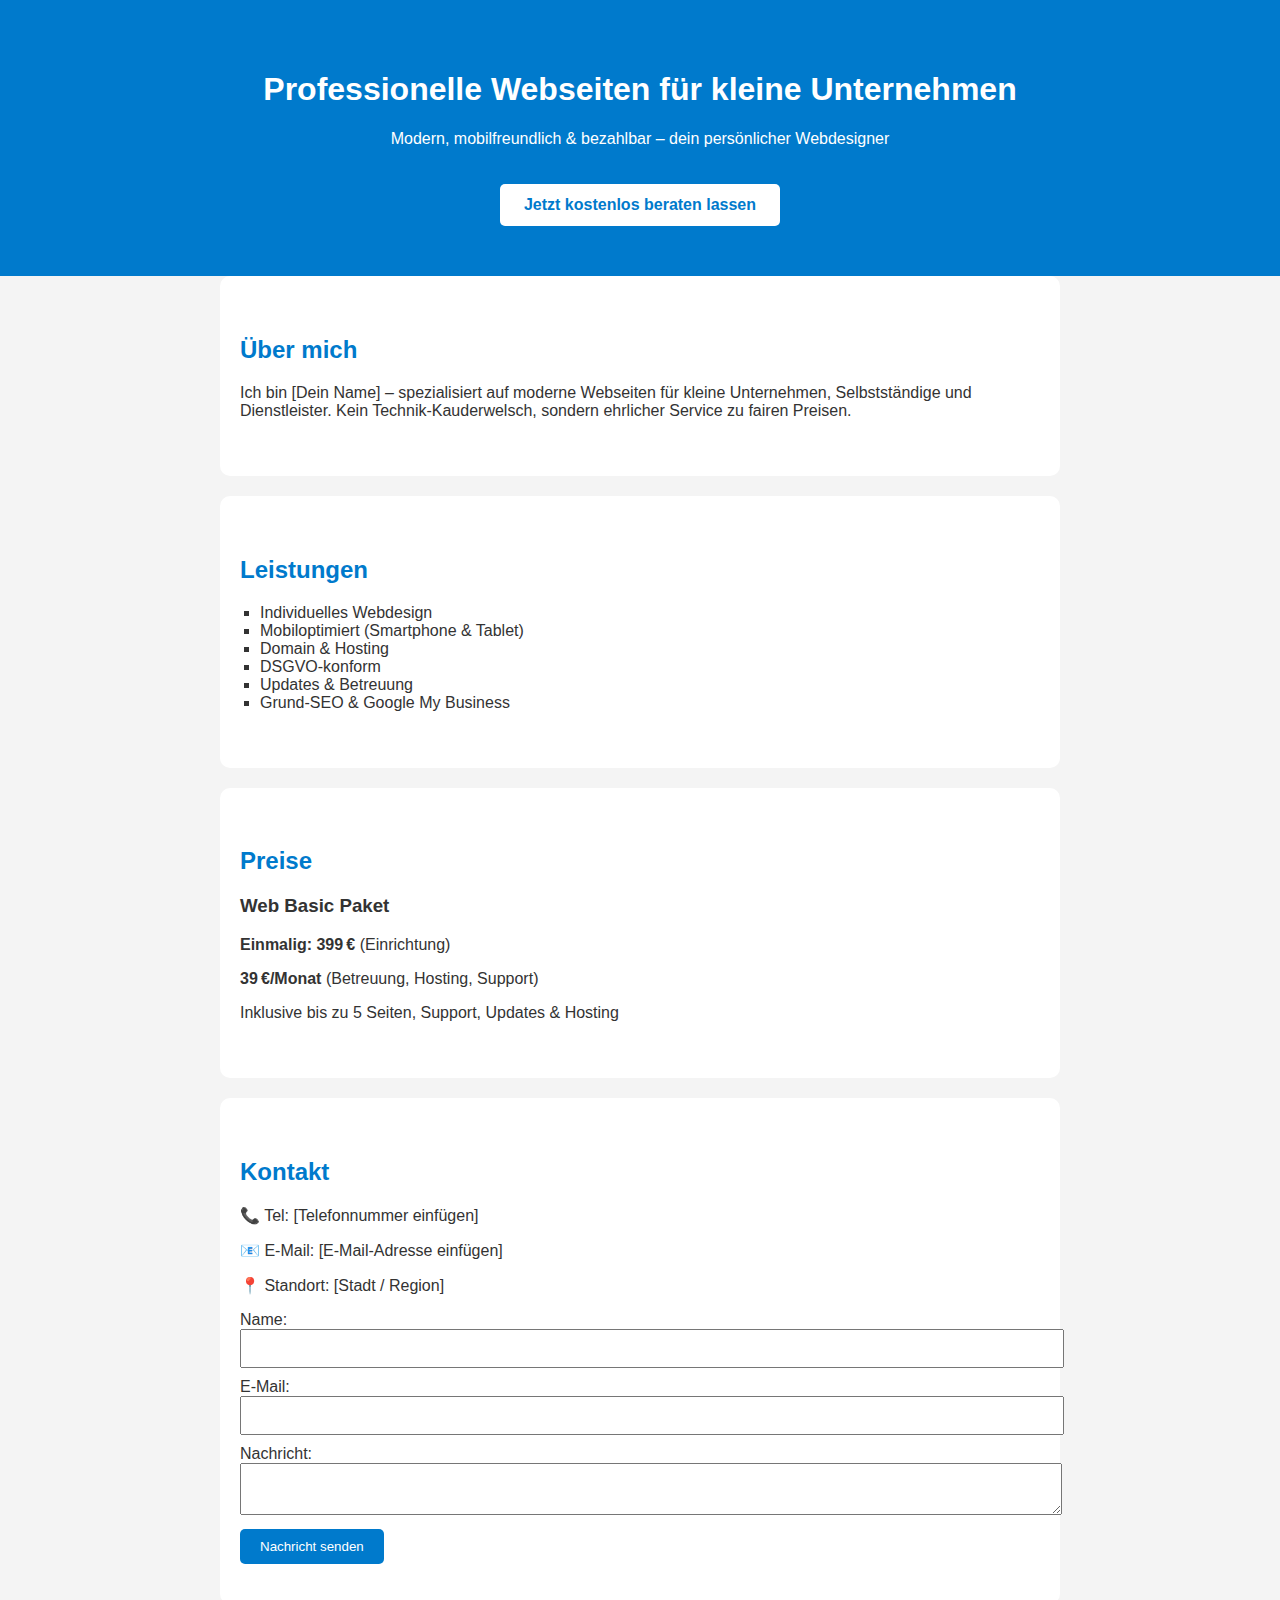
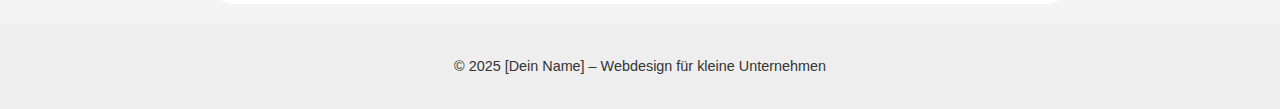
==== index.html @ 3c92287d "Add files via upload" ====
<!DOCTYPE html>
<html lang="de">
<head>
    <meta charset="UTF-8">
    <meta name="viewport" content="width=device-width, initial-scale=1.0">
    <title>Webdesign für kleine Unternehmen</title>
    <link rel="stylesheet" href="styles.css">
</head>
<body>
    <header>
        <h1>Professionelle Webseiten für kleine Unternehmen</h1>
        <p>Modern, mobilfreundlich & bezahlbar – dein persönlicher Webdesigner</p>
        <a href="#kontakt" class="cta-button">Jetzt kostenlos beraten lassen</a>
    </header>

    <section id="ueber-mich">
        <h2>Über mich</h2>
        <p>Ich bin [Dein Name] – spezialisiert auf moderne Webseiten für kleine Unternehmen, Selbstständige und Dienstleister. Kein Technik-Kauderwelsch, sondern ehrlicher Service zu fairen Preisen.</p>
    </section>

    <section id="leistungen">
        <h2>Leistungen</h2>
        <ul>
            <li>Individuelles Webdesign</li>
            <li>Mobiloptimiert (Smartphone & Tablet)</li>
            <li>Domain & Hosting</li>
            <li>DSGVO-konform</li>
            <li>Updates & Betreuung</li>
            <li>Grund-SEO & Google My Business</li>
        </ul>
    </section>

    <section id="preise">
        <h2>Preise</h2>
        <h3>Web Basic Paket</h3>
        <p><strong>Einmalig: 399 €</strong> (Einrichtung)</p>
        <p><strong>39 €/Monat</strong> (Betreuung, Hosting, Support)</p>
        <p>Inklusive bis zu 5 Seiten, Support, Updates & Hosting</p>
    </section>

    <section id="kontakt">
        <h2>Kontakt</h2>
        <p>📞 Tel: [Telefonnummer einfügen]</p>
        <p>📧 E-Mail: [E-Mail-Adresse einfügen]</p>
        <p>📍 Standort: [Stadt / Region]</p>
        <form>
            <label for="name">Name:</label><br>
            <input type="text" id="name" name="name"><br>
            <label for="email">E-Mail:</label><br>
            <input type="email" id="email" name="email"><br>
            <label for="nachricht">Nachricht:</label><br>
            <textarea id="nachricht" name="nachricht"></textarea><br>
            <button type="submit">Nachricht senden</button>
        </form>
    </section>

    <footer>
        <p>&copy; 2025 [Dein Name] – Webdesign für kleine Unternehmen</p>
    </footer>
</body>
</html>
---- styles.css ----
body {
    font-family: Arial, sans-serif;
    margin: 0;
    padding: 0;
    background: #f4f4f4;
    color: #333;
}
header {
    background-color: #007acc;
    color: white;
    text-align: center;
    padding: 50px 20px;
}
.cta-button {
    display: inline-block;
    margin-top: 20px;
    background: #fff;
    color: #007acc;
    padding: 12px 24px;
    text-decoration: none;
    border-radius: 5px;
    font-weight: bold;
}
section {
    padding: 40px 20px;
    max-width: 800px;
    margin: 0 auto;
    background: white;
    margin-bottom: 20px;
    border-radius: 10px;
}
h2 {
    color: #007acc;
}
ul {
    list-style-type: square;
    padding-left: 20px;
}
form input, form textarea {
    width: 100%;
    padding: 10px;
    margin-bottom: 10px;
}
button {
    background-color: #007acc;
    color: white;
    border: none;
    padding: 10px 20px;
    border-radius: 5px;
}
footer {
    text-align: center;
    padding: 20px;
    font-size: 0.9em;
    background: #eee;
}
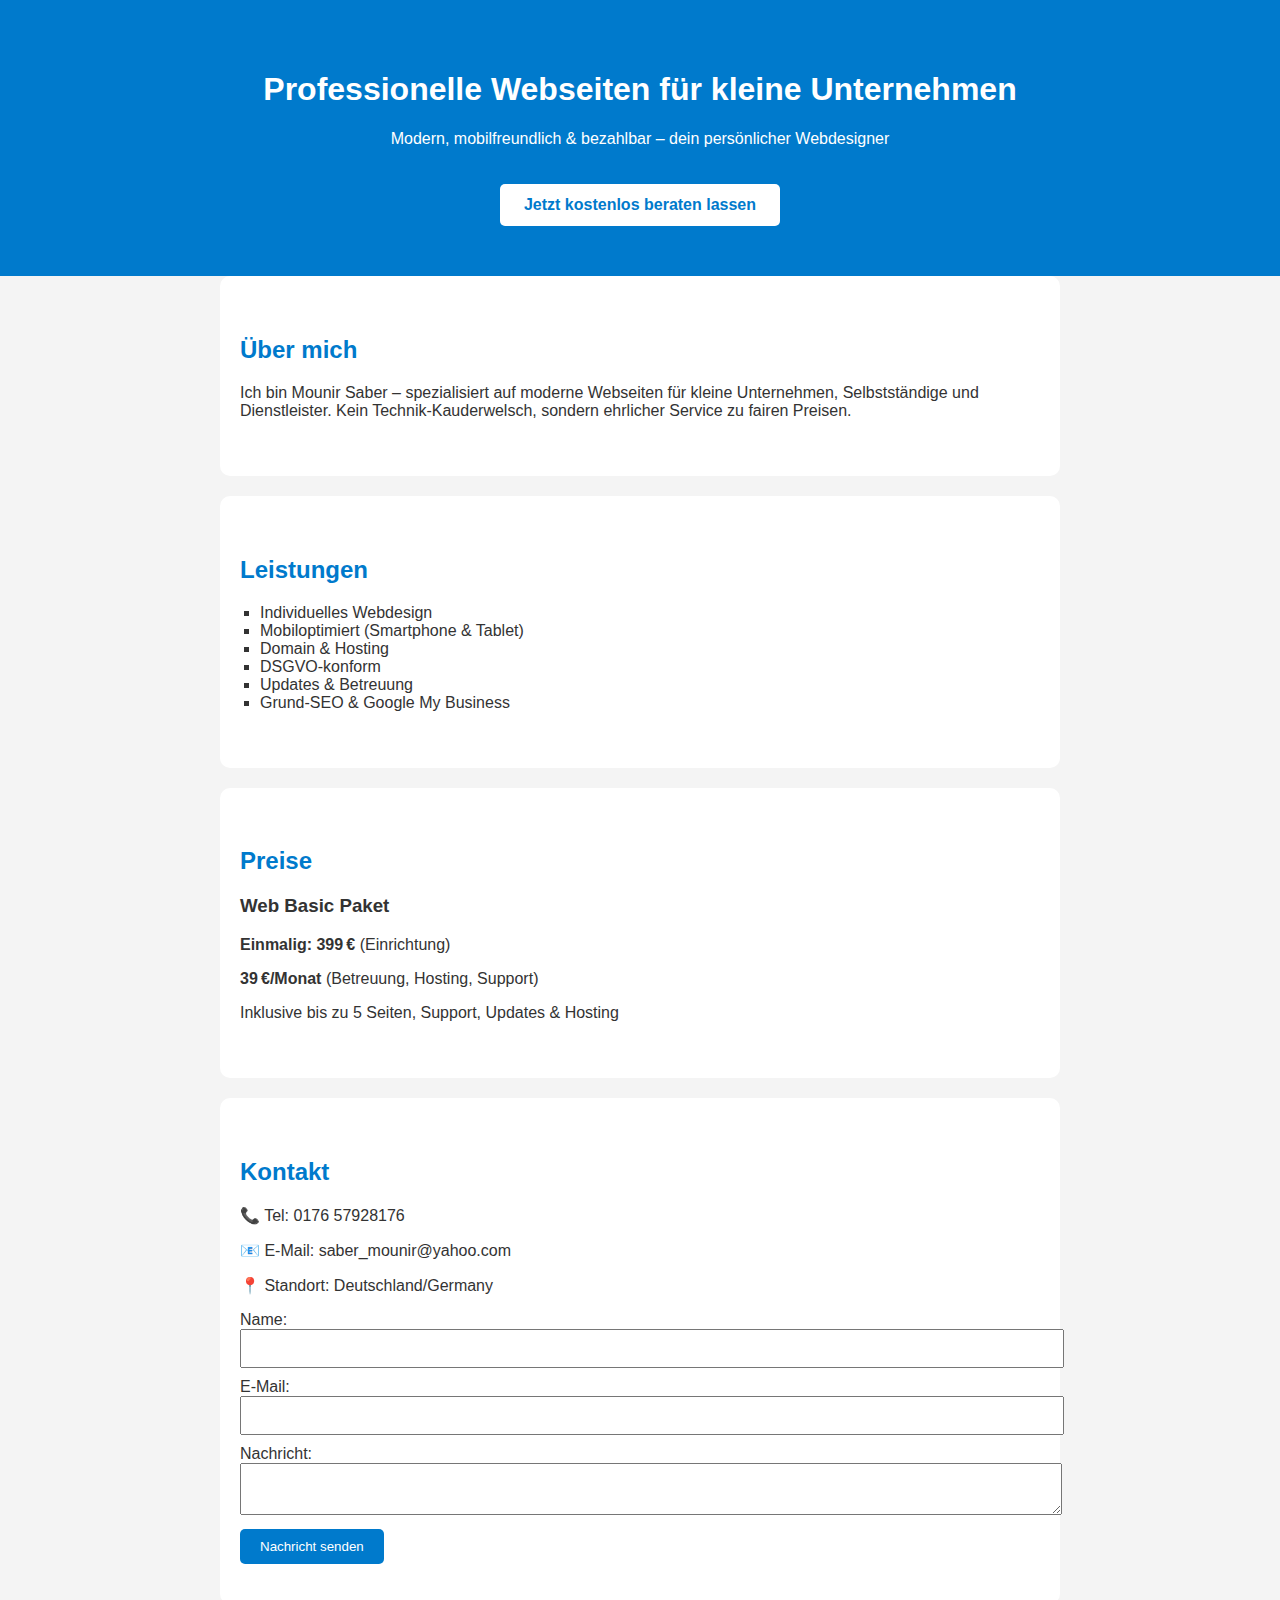
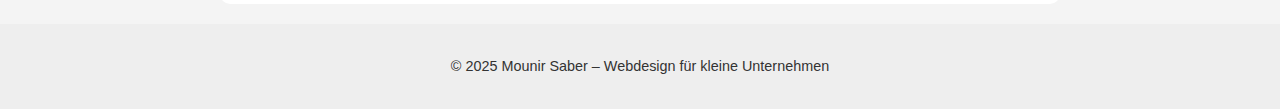
==== commit 41f9617d: "Update index.html" ====
--- a/index.html
+++ b/index.html
@@ -15,7 +15,7 @@
 
     <section id="ueber-mich">
         <h2>Über mich</h2>
-        <p>Ich bin [Dein Name] – spezialisiert auf moderne Webseiten für kleine Unternehmen, Selbstständige und Dienstleister. Kein Technik-Kauderwelsch, sondern ehrlicher Service zu fairen Preisen.</p>
+        <p>Ich bin Mounir Saber – spezialisiert auf moderne Webseiten für kleine Unternehmen, Selbstständige und Dienstleister. Kein Technik-Kauderwelsch, sondern ehrlicher Service zu fairen Preisen.</p>
     </section>
 
     <section id="leistungen">
@@ -40,9 +40,9 @@
 
     <section id="kontakt">
         <h2>Kontakt</h2>
-        <p>📞 Tel: [Telefonnummer einfügen]</p>
-        <p>📧 E-Mail: [E-Mail-Adresse einfügen]</p>
-        <p>📍 Standort: [Stadt / Region]</p>
+        <p>📞 Tel: 0176 57928176 </p>
+        <p>📧 E-Mail: saber_mounir@yahoo.com </p>
+        <p>📍 Standort: Deutschland/Germany </p>
         <form>
             <label for="name">Name:</label><br>
             <input type="text" id="name" name="name"><br>
@@ -55,7 +55,7 @@
     </section>
 
     <footer>
-        <p>&copy; 2025 [Dein Name] – Webdesign für kleine Unternehmen</p>
+        <p>&copy; 2025 Mounir Saber – Webdesign für kleine Unternehmen</p>
     </footer>
 </body>
 </html>
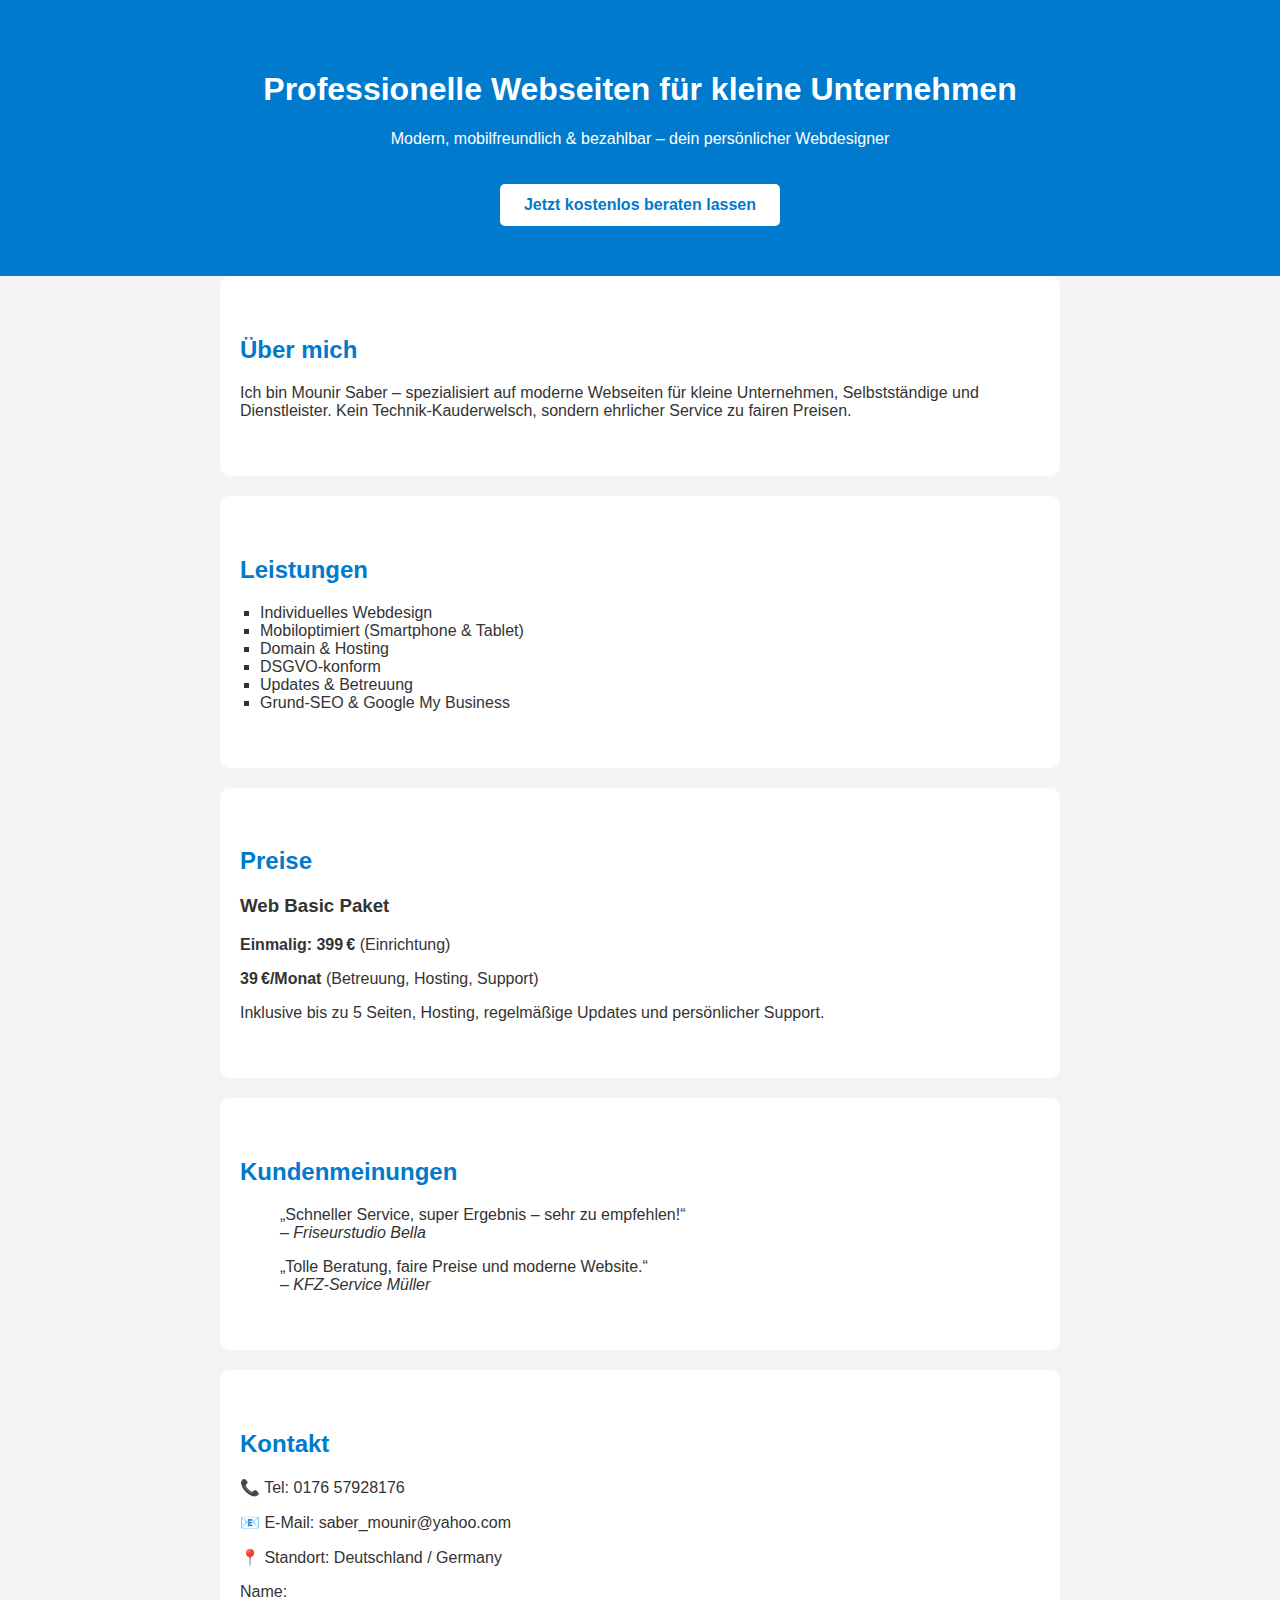
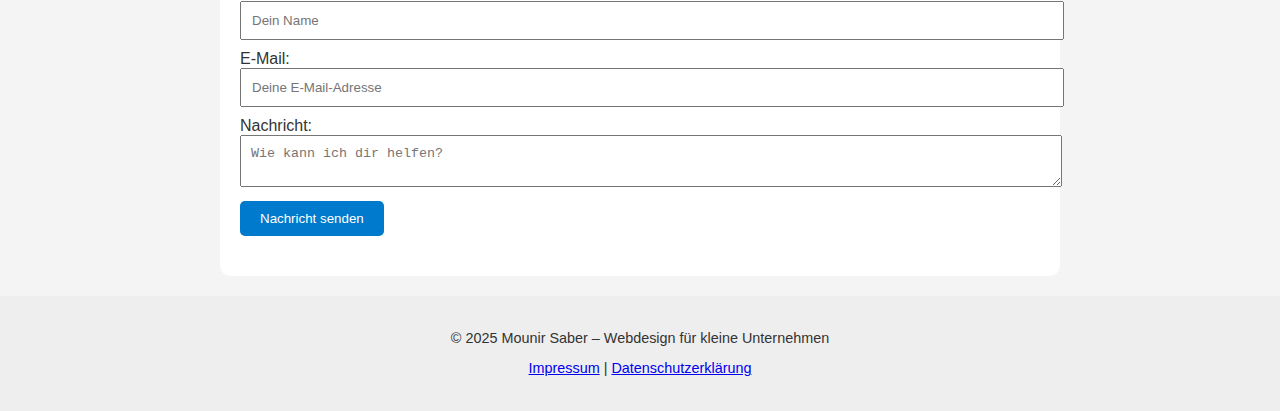
==== commit bbc892e8: "Update index.html" ====
--- a/index.html
+++ b/index.html
@@ -7,55 +7,88 @@
     <link rel="stylesheet" href="styles.css">
 </head>
 <body>
+
     <header>
         <h1>Professionelle Webseiten für kleine Unternehmen</h1>
         <p>Modern, mobilfreundlich & bezahlbar – dein persönlicher Webdesigner</p>
         <a href="#kontakt" class="cta-button">Jetzt kostenlos beraten lassen</a>
     </header>
 
-    <section id="ueber-mich">
-        <h2>Über mich</h2>
-        <p>Ich bin Mounir Saber – spezialisiert auf moderne Webseiten für kleine Unternehmen, Selbstständige und Dienstleister. Kein Technik-Kauderwelsch, sondern ehrlicher Service zu fairen Preisen.</p>
-    </section>
+    <main>
+        <!-- Über mich -->
+        <section id="ueber-mich">
+            <h2>Über mich</h2>
+            <p>Ich bin Mounir Saber – spezialisiert auf moderne Webseiten für kleine Unternehmen, Selbstständige und Dienstleister. Kein Technik-Kauderwelsch, sondern ehrlicher Service zu fairen Preisen.</p>
+        </section>
 
-    <section id="leistungen">
-        <h2>Leistungen</h2>
-        <ul>
-            <li>Individuelles Webdesign</li>
-            <li>Mobiloptimiert (Smartphone & Tablet)</li>
-            <li>Domain & Hosting</li>
-            <li>DSGVO-konform</li>
-            <li>Updates & Betreuung</li>
-            <li>Grund-SEO & Google My Business</li>
-        </ul>
-    </section>
+        <!-- Leistungen -->
+        <section id="leistungen">
+            <h2>Leistungen</h2>
+            <ul>
+                <li>Individuelles Webdesign</li>
+                <li>Mobiloptimiert (Smartphone & Tablet)</li>
+                <li>Domain & Hosting</li>
+                <li>DSGVO-konform</li>
+                <li>Updates & Betreuung</li>
+                <li>Grund-SEO & Google My Business</li>
+            </ul>
+        </section>
 
-    <section id="preise">
-        <h2>Preise</h2>
-        <h3>Web Basic Paket</h3>
-        <p><strong>Einmalig: 399 €</strong> (Einrichtung)</p>
-        <p><strong>39 €/Monat</strong> (Betreuung, Hosting, Support)</p>
-        <p>Inklusive bis zu 5 Seiten, Support, Updates & Hosting</p>
-    </section>
+        <!-- Preise -->
+        <section id="preise">
+            <h2>Preise</h2>
+            <div class="paket">
+                <h3>Web Basic Paket</h3>
+                <p><strong>Einmalig: 399 €</strong> (Einrichtung)</p>
+                <p><strong>39 €/Monat</strong> (Betreuung, Hosting, Support)</p>
+                <p>Inklusive bis zu 5 Seiten, Hosting, regelmäßige Updates und persönlicher Support.</p>
+            </div>
+            <!-- Optional: Weitere Pakete -->
+            <!--
+            <div class="paket">
+                <h3>Web Plus Paket</h3>
+                <p><strong>Einmalig: 699 €</strong> | <strong>59 €/Monat</strong></p>
+                <p>Erweiterter Funktionsumfang, SEO-Texte, Newsletter, Terminbuchung etc.</p>
+            </div>
+            -->
+        </section>
 
-    <section id="kontakt">
-        <h2>Kontakt</h2>
-        <p>📞 Tel: 0176 57928176 </p>
-        <p>📧 E-Mail: saber_mounir@yahoo.com </p>
-        <p>📍 Standort: Deutschland/Germany </p>
-        <form>
-            <label for="name">Name:</label><br>
-            <input type="text" id="name" name="name"><br>
-            <label for="email">E-Mail:</label><br>
-            <input type="email" id="email" name="email"><br>
-            <label for="nachricht">Nachricht:</label><br>
-            <textarea id="nachricht" name="nachricht"></textarea><br>
-            <button type="submit">Nachricht senden</button>
-        </form>
-    </section>
+        <!-- Referenzen -->
+        <section id="referenzen">
+            <h2>Kundenmeinungen</h2>
+            <blockquote>„Schneller Service, super Ergebnis – sehr zu empfehlen!“<br><cite>– Friseurstudio Bella</cite></blockquote>
+            <blockquote>„Tolle Beratung, faire Preise und moderne Website.“<br><cite>– KFZ-Service Müller</cite></blockquote>
+        </section>
 
+        <!-- Kontakt -->
+        <section id="kontakt">
+            <h2>Kontakt</h2>
+            <p>📞 Tel: 0176 57928176</p>
+            <p>📧 E-Mail: saber_mounir@yahoo.com</p>
+            <p>📍 Standort: Deutschland / Germany</p>
+
+            <form>
+                <label for="name">Name:</label><br>
+                <input type="text" id="name" name="name" placeholder="Dein Name" required><br>
+
+                <label for="email">E-Mail:</label><br>
+                <input type="email" id="email" name="email" placeholder="Deine E-Mail-Adresse" required><br>
+
+                <label for="nachricht">Nachricht:</label><br>
+                <textarea id="nachricht" name="nachricht" placeholder="Wie kann ich dir helfen?" required></textarea><br>
+
+                <button type="submit">Nachricht senden</button>
+            </form>
+        </section>
+    </main>
+
+    <!-- Footer -->
     <footer>
         <p>&copy; 2025 Mounir Saber – Webdesign für kleine Unternehmen</p>
+        <p>
+            <a href="#">Impressum</a> | <a href="#">Datenschutzerklärung</a>
+        </p>
     </footer>
+
 </body>
 </html>
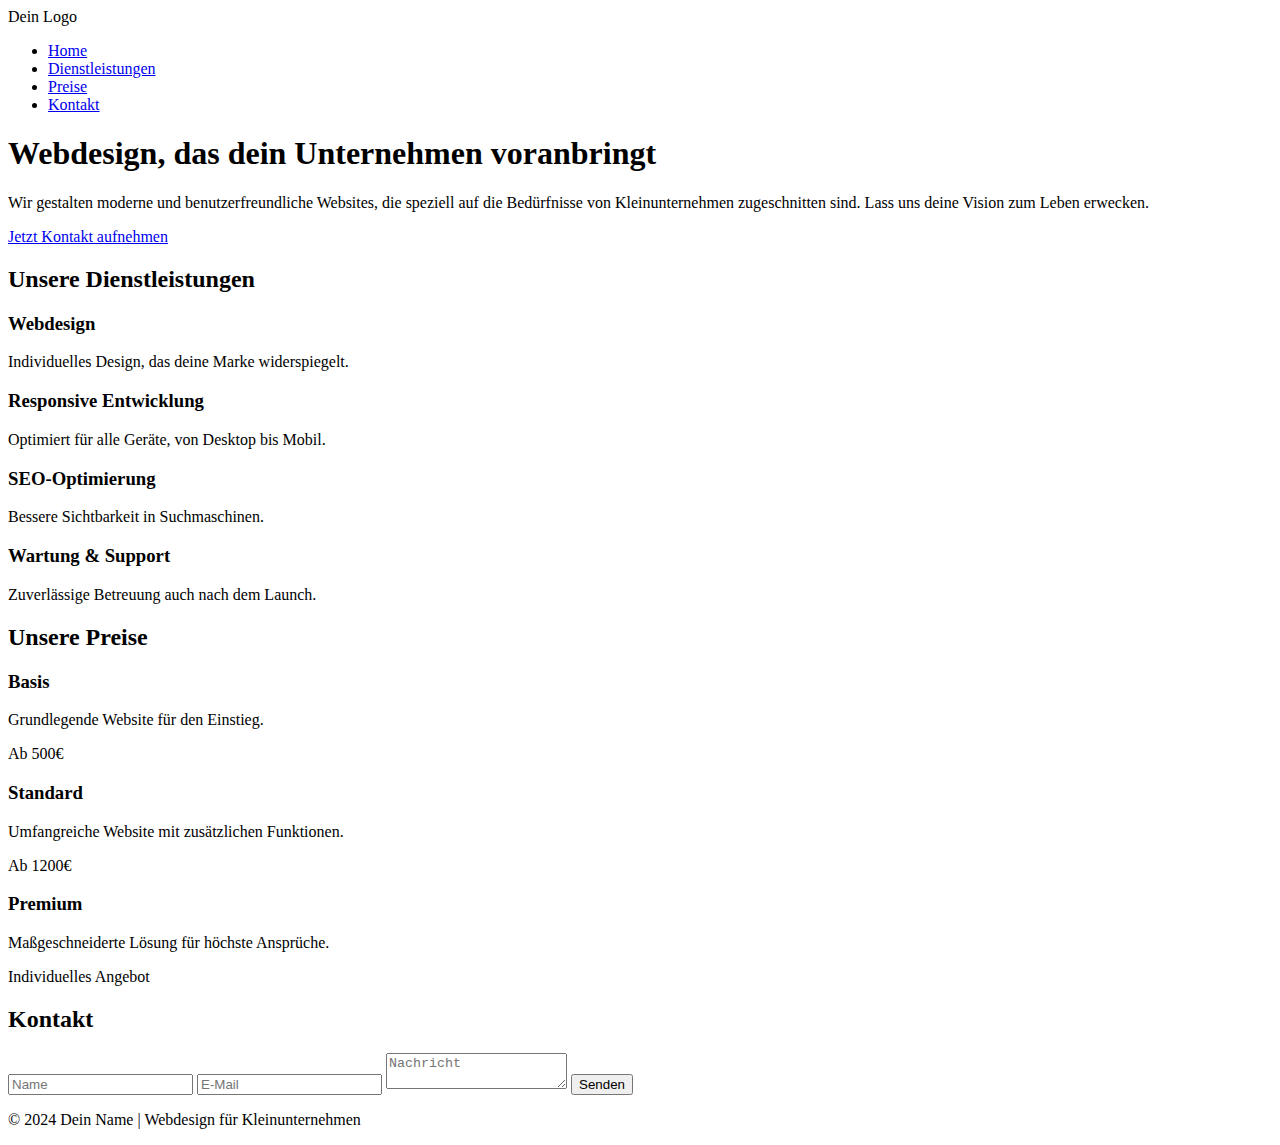
==== commit 575409d4: "Update index.html" ====
--- a/index.html
+++ b/index.html
@@ -3,91 +3,85 @@
 <head>
     <meta charset="UTF-8">
     <meta name="viewport" content="width=device-width, initial-scale=1.0">
-    <title>Webdesign für kleine Unternehmen</title>
-    <link rel="stylesheet" href="styles.css">
+    <title>Webdesign für Kleinunternehmen | Dein Name</title>
+    <link rel="stylesheet" href="style.css">
 </head>
 <body>
-
     <header>
-        <h1>Professionelle Webseiten für kleine Unternehmen</h1>
-        <p>Modern, mobilfreundlich & bezahlbar – dein persönlicher Webdesigner</p>
-        <a href="#kontakt" class="cta-button">Jetzt kostenlos beraten lassen</a>
+        <nav>
+            <div class="logo">Dein Logo</div>
+            <ul>
+                <li><a href="#home">Home</a></li>
+                <li><a href="#dienstleistungen">Dienstleistungen</a></li>
+                <li><a href="#preise">Preise</a></li>
+                <li><a href="#kontakt">Kontakt</a></li>
+            </ul>
+        </nav>
     </header>
 
-    <main>
-        <!-- Über mich -->
-        <section id="ueber-mich">
-            <h2>Über mich</h2>
-            <p>Ich bin Mounir Saber – spezialisiert auf moderne Webseiten für kleine Unternehmen, Selbstständige und Dienstleister. Kein Technik-Kauderwelsch, sondern ehrlicher Service zu fairen Preisen.</p>
-        </section>
+    <section id="home" class="hero">
+        <div class="hero-content">
+            <h1>Webdesign, das dein Unternehmen voranbringt</h1>
+            <p>Wir gestalten moderne und benutzerfreundliche Websites, die speziell auf die Bedürfnisse von Kleinunternehmen zugeschnitten sind. Lass uns deine Vision zum Leben erwecken.</p>
+            <a href="#kontakt" class="cta-button">Jetzt Kontakt aufnehmen</a>
+        </div>
+    </section>
 
-        <!-- Leistungen -->
-        <section id="leistungen">
-            <h2>Leistungen</h2>
-            <ul>
-                <li>Individuelles Webdesign</li>
-                <li>Mobiloptimiert (Smartphone & Tablet)</li>
-                <li>Domain & Hosting</li>
-                <li>DSGVO-konform</li>
-                <li>Updates & Betreuung</li>
-                <li>Grund-SEO & Google My Business</li>
-            </ul>
-        </section>
+    <section id="dienstleistungen" class="services">
+        <h2>Unsere Dienstleistungen</h2>
+        <div class="service-grid">
+            <div class="service">
+                <h3>Webdesign</h3>
+                <p>Individuelles Design, das deine Marke widerspiegelt.</p>
+            </div>
+            <div class="service">
+                <h3>Responsive Entwicklung</h3>
+                <p>Optimiert für alle Geräte, von Desktop bis Mobil.</p>
+            </div>
+            <div class="service">
+                <h3>SEO-Optimierung</h3>
+                <p>Bessere Sichtbarkeit in Suchmaschinen.</p>
+            </div>
+            <div class="service">
+                <h3>Wartung & Support</h3>
+                <p>Zuverlässige Betreuung auch nach dem Launch.</p>
+            </div>
+        </div>
+    </section>
 
-        <!-- Preise -->
-        <section id="preise">
-            <h2>Preise</h2>
-            <div class="paket">
-                <h3>Web Basic Paket</h3>
-                <p><strong>Einmalig: 399 €</strong> (Einrichtung)</p>
-                <p><strong>39 €/Monat</strong> (Betreuung, Hosting, Support)</p>
-                <p>Inklusive bis zu 5 Seiten, Hosting, regelmäßige Updates und persönlicher Support.</p>
+    <section id="preise" class="pricing">
+        <h2>Unsere Preise</h2>
+        <div class="pricing-grid">
+            <div class="pricing-plan">
+                <h3>Basis</h3>
+                <p>Grundlegende Website für den Einstieg.</p>
+                <p class="price">Ab 500€</p>
             </div>
-            <!-- Optional: Weitere Pakete -->
-            <!--
-            <div class="paket">
-                <h3>Web Plus Paket</h3>
-                <p><strong>Einmalig: 699 €</strong> | <strong>59 €/Monat</strong></p>
-                <p>Erweiterter Funktionsumfang, SEO-Texte, Newsletter, Terminbuchung etc.</p>
+            <div class="pricing-plan">
+                <h3>Standard</h3>
+                <p>Umfangreiche Website mit zusätzlichen Funktionen.</p>
+                <p class="price">Ab 1200€</p>
             </div>
-            -->
-        </section>
+            <div class="pricing-plan">
+                <h3>Premium</h3>
+                <p>Maßgeschneiderte Lösung für höchste Ansprüche.</p>
+                <p class="price">Individuelles Angebot</p>
+            </div>
+        </div>
+    </section>
 
-        <!-- Referenzen -->
-        <section id="referenzen">
-            <h2>Kundenmeinungen</h2>
-            <blockquote>„Schneller Service, super Ergebnis – sehr zu empfehlen!“<br><cite>– Friseurstudio Bella</cite></blockquote>
-            <blockquote>„Tolle Beratung, faire Preise und moderne Website.“<br><cite>– KFZ-Service Müller</cite></blockquote>
-        </section>
+    <section id="kontakt" class="contact">
+        <h2>Kontakt</h2>
+        <form>
+            <input type="text" placeholder="Name">
+            <input type="email" placeholder="E-Mail">
+            <textarea placeholder="Nachricht"></textarea>
+            <button type="submit">Senden</button>
+        </form>
+    </section>
 
-        <!-- Kontakt -->
-        <section id="kontakt">
-            <h2>Kontakt</h2>
-            <p>📞 Tel: 0176 57928176</p>
-            <p>📧 E-Mail: saber_mounir@yahoo.com</p>
-            <p>📍 Standort: Deutschland / Germany</p>
-
-            <form>
-                <label for="name">Name:</label><br>
-                <input type="text" id="name" name="name" placeholder="Dein Name" required><br>
-
-                <label for="email">E-Mail:</label><br>
-                <input type="email" id="email" name="email" placeholder="Deine E-Mail-Adresse" required><br>
-
-                <label for="nachricht">Nachricht:</label><br>
-                <textarea id="nachricht" name="nachricht" placeholder="Wie kann ich dir helfen?" required></textarea><br>
-
-                <button type="submit">Nachricht senden</button>
-            </form>
-        </section>
-    </main>
-
-    <!-- Footer -->
     <footer>
-        <p>&copy; 2025 Mounir Saber – Webdesign für kleine Unternehmen</p>
-        <p>
-            <a href="#">Impressum</a> | <a href="#">Datenschutzerklärung</a>
-        </p>
+        <p>&copy; 2024 Dein Name | Webdesign für Kleinunternehmen</p>
     </footer>
 
 </body>
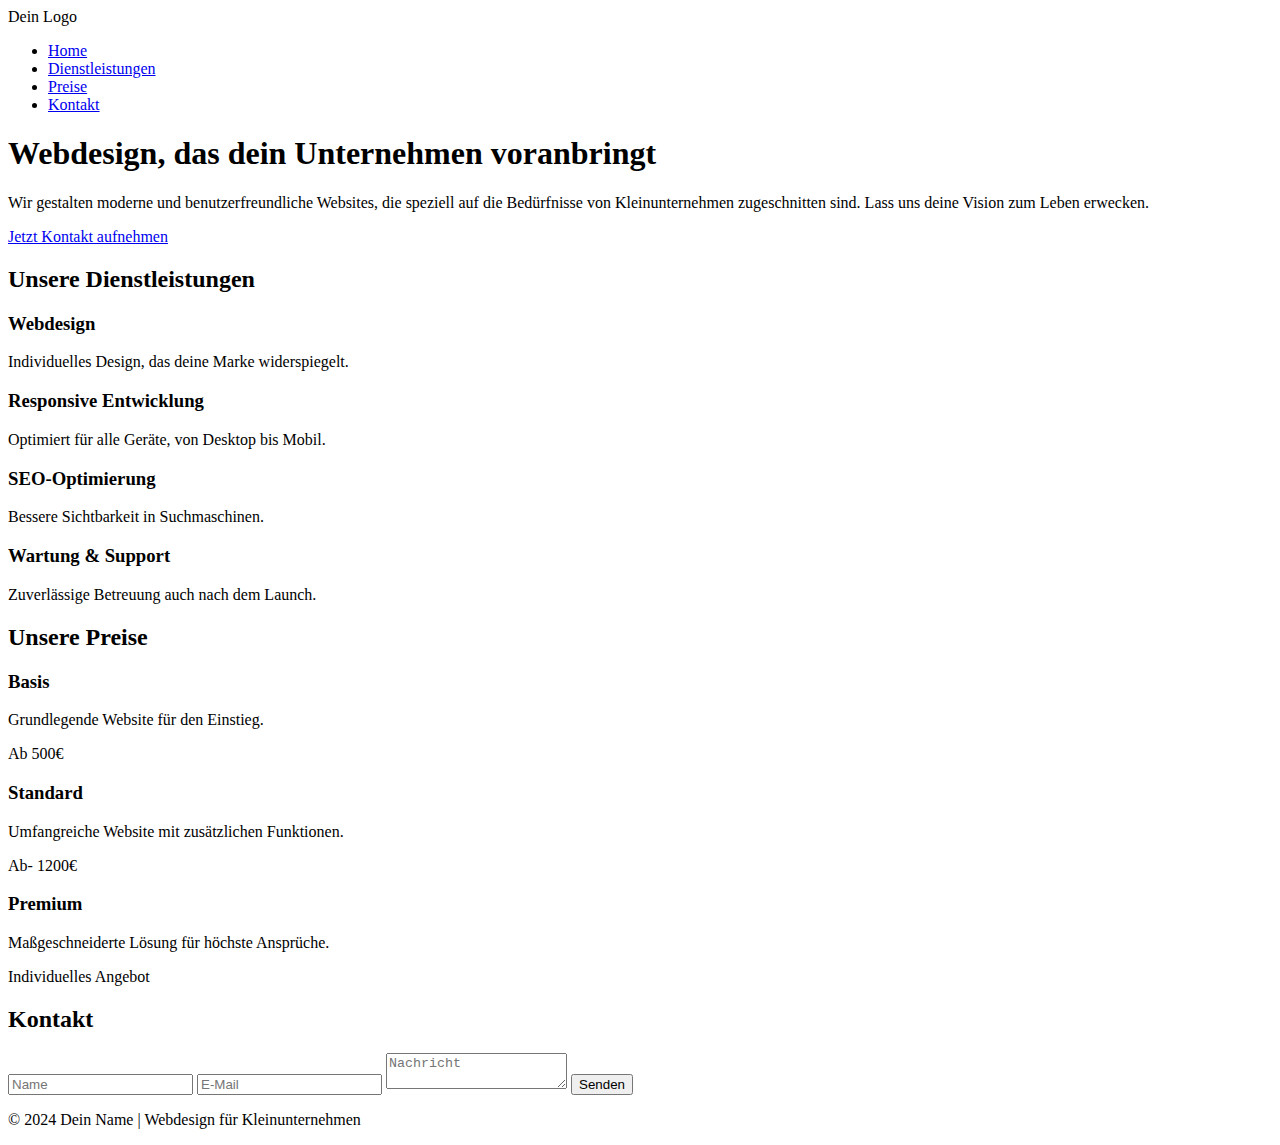
==== commit 1cabd104: "Update index.html" ====
--- a/index.html
+++ b/index.html
@@ -5,6 +5,9 @@
     <meta name="viewport" content="width=device-width, initial-scale=1.0">
     <title>Webdesign für Kleinunternehmen | Dein Name</title>
     <link rel="stylesheet" href="style.css">
+    <link rel="preconnect" href="https://fonts.googleapis.com">
+    <link rel="preconnect" href="https://fonts.gstatic.com" crossorigin>
+    <link href="https://fonts.googleapis.com/css2?family=Roboto:wght@300;400;500;700&display=swap" rel="stylesheet">
 </head>
 <body>
     <header>
@@ -60,7 +63,7 @@
             <div class="pricing-plan">
                 <h3>Standard</h3>
                 <p>Umfangreiche Website mit zusätzlichen Funktionen.</p>
-                <p class="price">Ab 1200€</p>
+                <p class="price">Ab- 1200€</p>
             </div>
             <div class="pricing-plan">
                 <h3>Premium</h3>
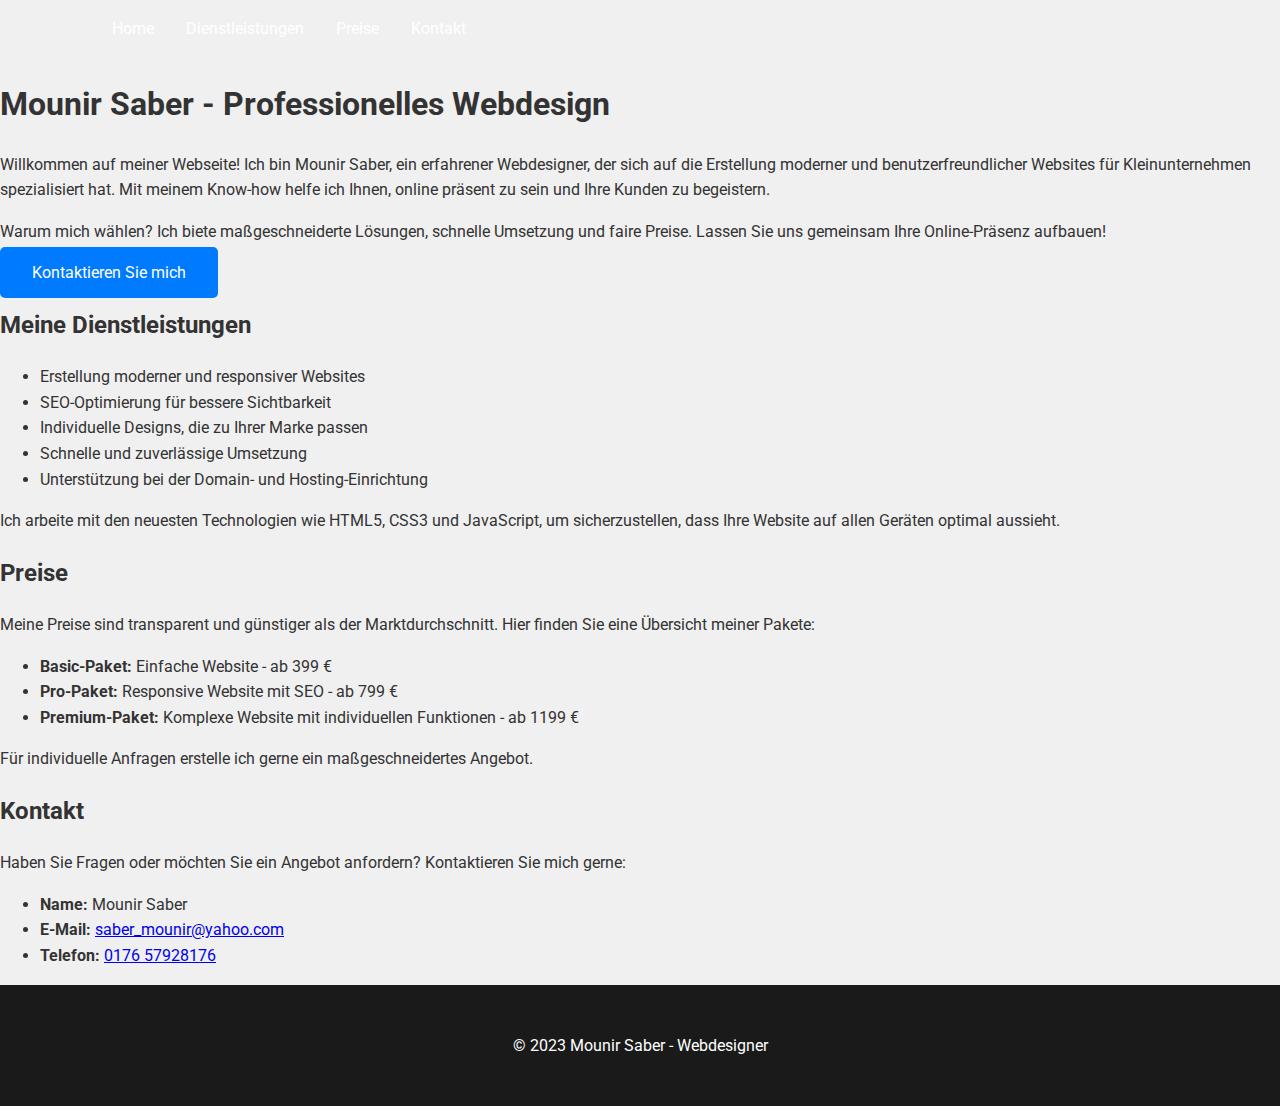
==== commit 6862fd26: "Update index.html" ====
--- a/index.html
+++ b/index.html
@@ -3,89 +3,69 @@
 <head>
     <meta charset="UTF-8">
     <meta name="viewport" content="width=device-width, initial-scale=1.0">
-    <title>Webdesign für Kleinunternehmen | Dein Name</title>
-    <link rel="stylesheet" href="style.css">
-    <link rel="preconnect" href="https://fonts.googleapis.com">
-    <link rel="preconnect" href="https://fonts.gstatic.com" crossorigin>
-    <link href="https://fonts.googleapis.com/css2?family=Roboto:wght@300;400;500;700&display=swap" rel="stylesheet">
+    <title>Mounir Saber - Webdesigner</title>
+    <link rel="stylesheet" href="styles.css">
+    <!-- Google Fonts für ein modernes Design -->
+    <link href="https://fonts.googleapis.com/css2?family=Roboto:wght@400;700&family=Montserrat:wght@400;700&display=swap" rel="stylesheet">
 </head>
 <body>
-    <header>
-        <nav>
-            <div class="logo">Dein Logo</div>
-            <ul>
-                <li><a href="#home">Home</a></li>
-                <li><a href="#dienstleistungen">Dienstleistungen</a></li>
-                <li><a href="#preise">Preise</a></li>
-                <li><a href="#kontakt">Kontakt</a></li>
-            </ul>
-        </nav>
-    </header>
+    <!-- Navigation -->
+    <nav>
+        <ul>
+            <li><a href="#home">Home</a></li>
+            <li><a href="#dienstleistungen">Dienstleistungen</a></li>
+            <li><a href="#preise">Preise</a></li>
+            <li><a href="#kontakt">Kontakt</a></li>
+        </ul>
+    </nav>
 
-    <section id="home" class="hero">
-        <div class="hero-content">
-            <h1>Webdesign, das dein Unternehmen voranbringt</h1>
-            <p>Wir gestalten moderne und benutzerfreundliche Websites, die speziell auf die Bedürfnisse von Kleinunternehmen zugeschnitten sind. Lass uns deine Vision zum Leben erwecken.</p>
-            <a href="#kontakt" class="cta-button">Jetzt Kontakt aufnehmen</a>
-        </div>
+    <!-- Home Section -->
+    <section id="home" class="fade-in">
+        <h1>Mounir Saber - Professionelles Webdesign</h1>
+        <p>Willkommen auf meiner Webseite! Ich bin Mounir Saber, ein erfahrener Webdesigner, der sich auf die Erstellung moderner und benutzerfreundlicher Websites für Kleinunternehmen spezialisiert hat. Mit meinem Know-how helfe ich Ihnen, online präsent zu sein und Ihre Kunden zu begeistern.</p>
+        <p>Warum mich wählen? Ich biete maßgeschneiderte Lösungen, schnelle Umsetzung und faire Preise. Lassen Sie uns gemeinsam Ihre Online-Präsenz aufbauen!</p>
+        <a href="#kontakt" class="cta-button pulse">Kontaktieren Sie mich</a>
     </section>
 
-    <section id="dienstleistungen" class="services">
-        <h2>Unsere Dienstleistungen</h2>
-        <div class="service-grid">
-            <div class="service">
-                <h3>Webdesign</h3>
-                <p>Individuelles Design, das deine Marke widerspiegelt.</p>
-            </div>
-            <div class="service">
-                <h3>Responsive Entwicklung</h3>
-                <p>Optimiert für alle Geräte, von Desktop bis Mobil.</p>
-            </div>
-            <div class="service">
-                <h3>SEO-Optimierung</h3>
-                <p>Bessere Sichtbarkeit in Suchmaschinen.</p>
-            </div>
-            <div class="service">
-                <h3>Wartung & Support</h3>
-                <p>Zuverlässige Betreuung auch nach dem Launch.</p>
-            </div>
-        </div>
+    <!-- Dienstleistungen Section -->
+    <section id="dienstleistungen" class="slide-in">
+        <h2>Meine Dienstleistungen</h2>
+        <ul>
+            <li>Erstellung moderner und responsiver Websites</li>
+            <li>SEO-Optimierung für bessere Sichtbarkeit</li>
+            <li>Individuelle Designs, die zu Ihrer Marke passen</li>
+            <li>Schnelle und zuverlässige Umsetzung</li>
+            <li>Unterstützung bei der Domain- und Hosting-Einrichtung</li>
+        </ul>
+        <p>Ich arbeite mit den neuesten Technologien wie HTML5, CSS3 und JavaScript, um sicherzustellen, dass Ihre Website auf allen Geräten optimal aussieht.</p>
     </section>
 
-    <section id="preise" class="pricing">
-        <h2>Unsere Preise</h2>
-        <div class="pricing-grid">
-            <div class="pricing-plan">
-                <h3>Basis</h3>
-                <p>Grundlegende Website für den Einstieg.</p>
-                <p class="price">Ab 500€</p>
-            </div>
-            <div class="pricing-plan">
-                <h3>Standard</h3>
-                <p>Umfangreiche Website mit zusätzlichen Funktionen.</p>
-                <p class="price">Ab- 1200€</p>
-            </div>
-            <div class="pricing-plan">
-                <h3>Premium</h3>
-                <p>Maßgeschneiderte Lösung für höchste Ansprüche.</p>
-                <p class="price">Individuelles Angebot</p>
-            </div>
-        </div>
+    <!-- Preise Section -->
+    <section id="preise" class="fade-in">
+        <h2>Preise</h2>
+        <p>Meine Preise sind transparent und günstiger als der Marktdurchschnitt. Hier finden Sie eine Übersicht meiner Pakete:</p>
+        <ul>
+            <li><strong>Basic-Paket:</strong> Einfache Website - ab 399 €</li>
+            <li><strong>Pro-Paket:</strong> Responsive Website mit SEO - ab 799 €</li>
+            <li><strong>Premium-Paket:</strong> Komplexe Website mit individuellen Funktionen - ab 1199 €</li>
+        </ul>
+        <p>Für individuelle Anfragen erstelle ich gerne ein maßgeschneidertes Angebot.</p>
     </section>
 
-    <section id="kontakt" class="contact">
+    <!-- Kontakt Section -->
+    <section id="kontakt" class="slide-in">
         <h2>Kontakt</h2>
-        <form>
-            <input type="text" placeholder="Name">
-            <input type="email" placeholder="E-Mail">
-            <textarea placeholder="Nachricht"></textarea>
-            <button type="submit">Senden</button>
-        </form>
+        <p>Haben Sie Fragen oder möchten Sie ein Angebot anfordern? Kontaktieren Sie mich gerne:</p>
+        <ul>
+            <li><strong>Name:</strong> Mounir Saber</li>
+            <li><strong>E-Mail:</strong> <a href="mailto:saber_mounir@yahoo.com">saber_mounir@yahoo.com</a></li>
+            <li><strong>Telefon:</strong> <a href="tel:017657928176">0176 57928176</a></li>
+        </ul>
     </section>
 
-    <footer>
-        <p>&copy; 2024 Dein Name | Webdesign für Kleinunternehmen</p>
+    <!-- Footer -->
+    <footer class="fade-in">
+        <p>&copy; 2023 Mounir Saber - Webdesigner</p>
     </footer>
-
 </body>
 </html>
--- a/styles.css
+++ b/styles.css
@@ -0,0 +1,158 @@
+body {
+    font-family: 'Roboto', sans-serif;
+    margin: 0;
+    padding: 0;
+    color: #333;
+    background-color: #f0f0f0;
+    line-height: 1.6;
+}
+
+header {
+    background-color: #1a1a1a;
+    color: #fff;
+    padding: 1rem 0;
+    position: sticky;
+    top: 0;
+    z-index: 100;
+}
+
+nav {
+    display: flex;
+    justify-content: space-between;
+    align-items: center;
+    max-width: 1200px;
+    margin: 0 auto;
+    padding: 0 2rem;
+}
+
+nav ul {
+    list-style: none;
+    display: flex;
+}
+
+nav ul li {
+    margin-left: 2rem;
+}
+
+nav ul li a {
+    color: #fff;
+    text-decoration: none;
+    transition: color 0.3s ease;
+}
+
+nav ul li a:hover {
+    color: #007bff;
+}
+
+.hero {
+    background: linear-gradient(135deg, #e0f7fa, #b2ebf2);
+    color: #333;
+    text-align: center;
+    padding: 8rem 0;
+    animation: fadeIn 1s ease-out;
+}
+
+.hero-content {
+    max-width: 800px;
+    margin: 0 auto;
+}
+
+.hero h1 {
+    font-size: 3rem;
+    margin-bottom: 1rem;
+}
+
+.hero p {
+    font-size: 1.2rem;
+    margin-bottom: 2rem;
+}
+
+.cta-button {
+    background-color: #007bff;
+    color: #fff;
+    padding: 1rem 2rem;
+    text-decoration: none;
+    border-radius: 5px;
+    transition: background-color 0.3s ease;
+}
+
+.cta-button:hover {
+    background-color: #0056b3;
+}
+
+.services, .pricing, .contact {
+    max-width: 1200px;
+    margin: 4rem auto;
+    padding: 0 2rem;
+}
+
+.service-grid, .pricing-grid {
+    display: grid;
+    grid-template-columns: repeat(auto-fit, minmax(250px, 1fr));
+    gap: 2rem;
+}
+
+.service, .pricing-plan {
+    background-color: #fff;
+    padding: 2rem;
+    border-radius: 8px;
+    box-shadow: 0 4px 8px rgba(0, 0, 0, 0.1);
+    transition: transform 0.3s ease, box-shadow 0.3s ease;
+}
+
+.service:hover, .pricing-plan:hover {
+    transform: translateY(-5px);
+    box-shadow: 0 6px 12px rgba(0, 0, 0, 0.15);
+}
+
+.price {
+    font-size: 1.5rem;
+    color: #007bff;
+}
+
+form {
+    display: grid;
+    gap: 1rem;
+}
+
+input, textarea {
+    padding: 1rem;
+    border: 1px solid #ddd;
+    border-radius: 5px;
+    transition: border-color 0.3s ease;
+}
+
+input:focus, textarea:focus {
+    border-color: #007bff;
+    outline: none;
+}
+
+button {
+    background-color: #007bff;
+    color: #fff;
+    padding: 1rem 2rem;
+    border: none;
+    border-radius: 5px;
+    cursor: pointer;
+    transition: background-color 0.3s ease;
+}
+
+button:hover {
+    background-color: #0056b3;
+}
+
+footer {
+    text-align: center;
+    padding: 2rem 0;
+    background-color: #1a1a1a;
+    color: #fff;
+}
+
+@keyframes fadeIn {
+    from {
+        opacity: 0;
+    }
+    to {
+        opacity: 1;
+    }
+}
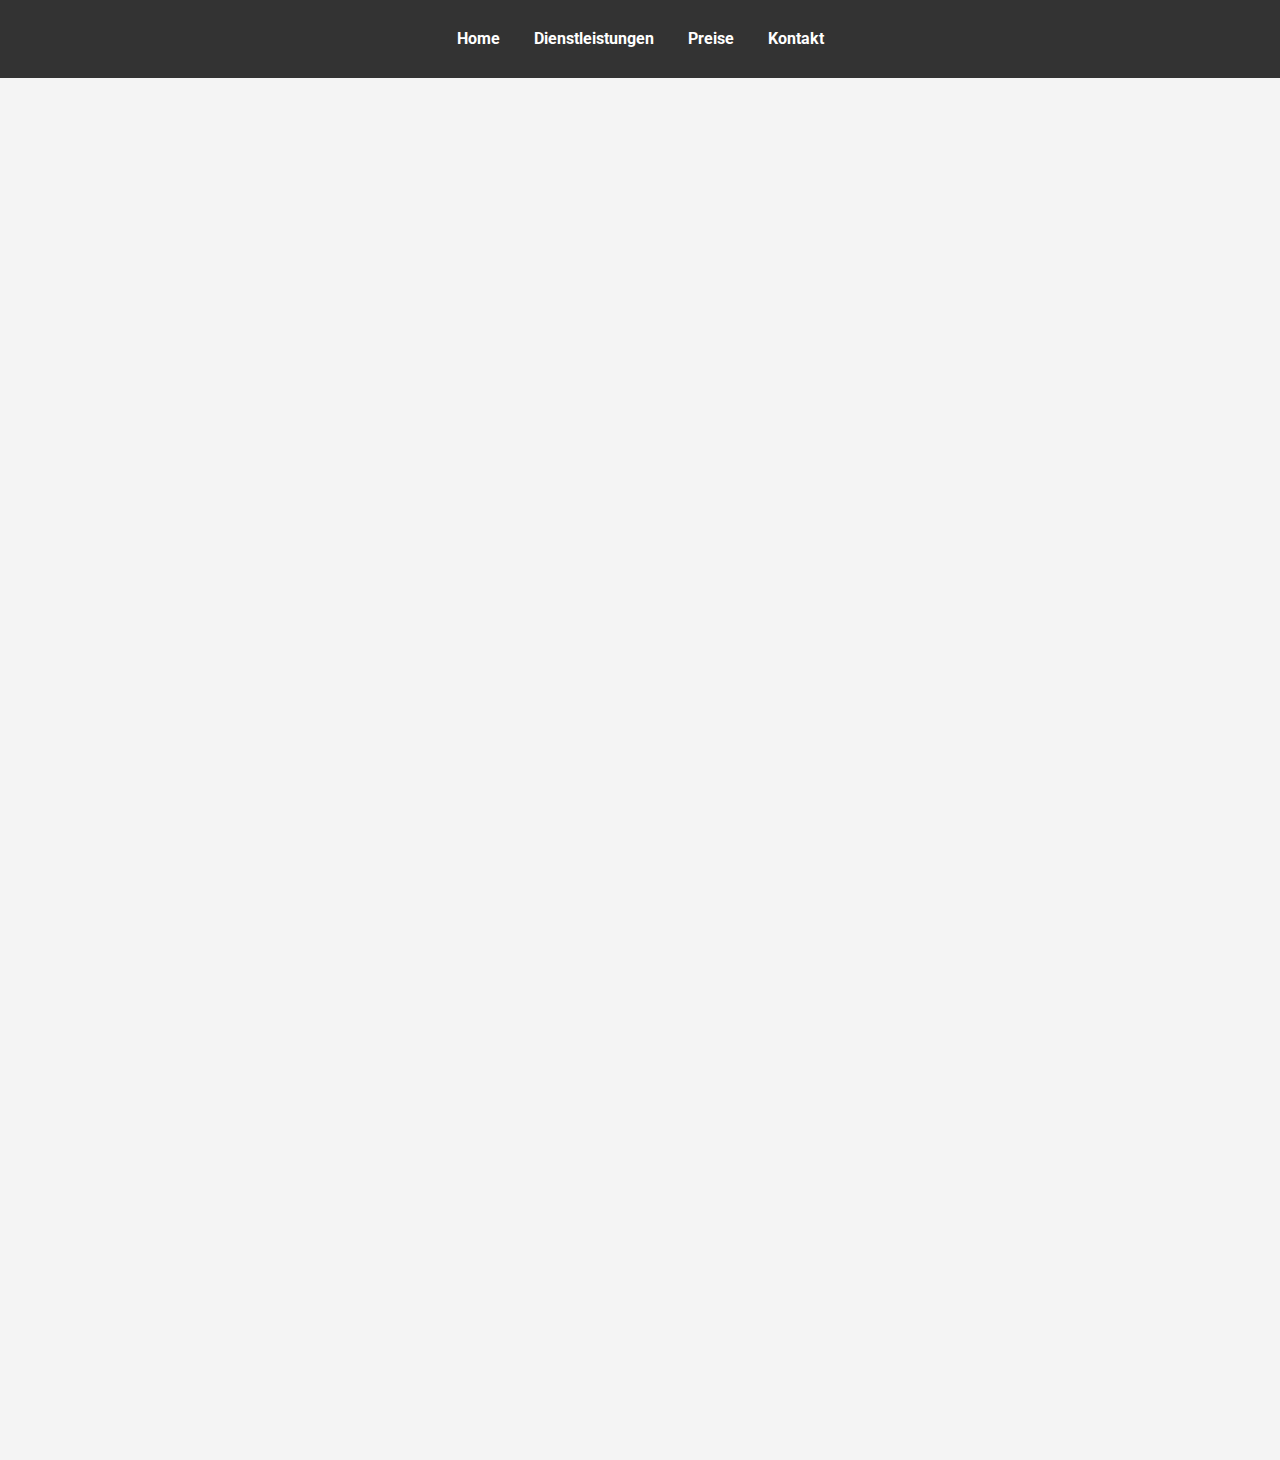
==== commit afba281f: "Update index.html" ====
--- a/index.html
+++ b/index.html
@@ -20,7 +20,7 @@
     </nav>
 
     <!-- Home Section -->
-    <section id="home" class="fade-in">
+    <section id="home" class="centered fade-in">
         <h1>Mounir Saber - Professionelles Webdesign</h1>
         <p>Willkommen auf meiner Webseite! Ich bin Mounir Saber, ein erfahrener Webdesigner, der sich auf die Erstellung moderner und benutzerfreundlicher Websites für Kleinunternehmen spezialisiert hat. Mit meinem Know-how helfe ich Ihnen, online präsent zu sein und Ihre Kunden zu begeistern.</p>
         <p>Warum mich wählen? Ich biete maßgeschneiderte Lösungen, schnelle Umsetzung und faire Preise. Lassen Sie uns gemeinsam Ihre Online-Präsenz aufbauen!</p>
@@ -28,7 +28,7 @@
     </section>
 
     <!-- Dienstleistungen Section -->
-    <section id="dienstleistungen" class="slide-in">
+    <section id="dienstleistungen" class="centered fade-in">
         <h2>Meine Dienstleistungen</h2>
         <ul>
             <li>Erstellung moderner und responsiver Websites</li>
@@ -41,7 +41,7 @@
     </section>
 
     <!-- Preise Section -->
-    <section id="preise" class="fade-in">
+    <section id="preise" class="centered fade-in">
         <h2>Preise</h2>
         <p>Meine Preise sind transparent und günstiger als der Marktdurchschnitt. Hier finden Sie eine Übersicht meiner Pakete:</p>
         <ul>
@@ -53,7 +53,7 @@
     </section>
 
     <!-- Kontakt Section -->
-    <section id="kontakt" class="slide-in">
+    <section id="kontakt" class="centered fade-in">
         <h2>Kontakt</h2>
         <p>Haben Sie Fragen oder möchten Sie ein Angebot anfordern? Kontaktieren Sie mich gerne:</p>
         <ul>
@@ -61,6 +61,7 @@
             <li><strong>E-Mail:</strong> <a href="mailto:saber_mounir@yahoo.com">saber_mounir@yahoo.com</a></li>
             <li><strong>Telefon:</strong> <a href="tel:017657928176">0176 57928176</a></li>
         </ul>
+        <a href="mailto:saber_mounir@yahoo.com" class="cta-button">E-Mail senden</a>
     </section>
 
     <!-- Footer -->
--- a/styles.css
+++ b/styles.css
@@ -1,78 +1,70 @@
+/* Allgemeine Stile */
 body {
     font-family: 'Roboto', sans-serif;
+    line-height: 1.6;
     margin: 0;
     padding: 0;
+    background-color: #f4f4f4;
     color: #333;
-    background-color: #f0f0f0;
-    line-height: 1.6;
-}
-
-header {
-    background-color: #1a1a1a;
-    color: #fff;
-    padding: 1rem 0;
-    position: sticky;
-    top: 0;
-    z-index: 100;
 }
 
 nav {
-    display: flex;
-    justify-content: space-between;
-    align-items: center;
-    max-width: 1200px;
-    margin: 0 auto;
-    padding: 0 2rem;
+    background-color: #333;
+    color: #fff;
+    padding: 10px 0;
+    text-align: center;
 }
 
 nav ul {
     list-style: none;
-    display: flex;
+    padding: 0;
 }
 
 nav ul li {
-    margin-left: 2rem;
+    display: inline;
+    margin: 0 15px;
 }
 
 nav ul li a {
     color: #fff;
     text-decoration: none;
+    font-weight: bold;
     transition: color 0.3s ease;
 }
 
 nav ul li a:hover {
-    color: #007bff;
+    color: #007BFF;
 }
 
-.hero {
-    background: linear-gradient(135deg, #e0f7fa, #b2ebf2);
-    color: #333;
-    text-align: center;
-    padding: 8rem 0;
-    animation: fadeIn 1s ease-out;
+section {
+    padding: 20px;
+    margin: 20px;
+    background-color: #fff;
+    border-radius: 8px;
+    box-shadow: 0 0 10px rgba(0, 0, 0, 0.1);
+    opacity: 0;
+    transform: translateY(20px);
+    transition: opacity 0.6s ease-out, transform 0.6s ease-out;
 }
 
-.hero-content {
-    max-width: 800px;
-    margin: 0 auto;
+section.visible {
+    opacity: 1;
+    transform: translateY(0);
 }
 
-.hero h1 {
-    font-size: 3rem;
-    margin-bottom: 1rem;
-}
-
-.hero p {
-    font-size: 1.2rem;
-    margin-bottom: 2rem;
+h1, h2 {
+    color: #333;
+    font-family: 'Montserrat', sans-serif;
 }
 
 .cta-button {
-    background-color: #007bff;
+    display: inline-block;
+    padding: 10px 20px;
+    background-color: #007BFF;
     color: #fff;
-    padding: 1rem 2rem;
     text-decoration: none;
     border-radius: 5px;
+    margin-top: 10px;
     transition: background-color 0.3s ease;
 }
 
@@ -80,79 +72,41 @@
     background-color: #0056b3;
 }
 
-.services, .pricing, .contact {
-    max-width: 1200px;
-    margin: 4rem auto;
-    padding: 0 2rem;
+/* Animationen */
+@keyframes fadeIn {
+    from { opacity: 0; }
+    to { opacity: 1; }
 }
 
-.service-grid, .pricing-grid {
-    display: grid;
-    grid-template-columns: repeat(auto-fit, minmax(250px, 1fr));
-    gap: 2rem;
+@keyframes slideIn {
+    from { transform: translateX(-100%); }
+    to { transform: translateX(0); }
 }
 
-.service, .pricing-plan {
-    background-color: #fff;
-    padding: 2rem;
-    border-radius: 8px;
-    box-shadow: 0 4px 8px rgba(0, 0, 0, 0.1);
-    transition: transform 0.3s ease, box-shadow 0.3s ease;
+@keyframes pulse {
+    0% { transform: scale(1); }
+    50% { transform: scale(1.05); }
+    100% { transform: scale(1); }
 }
 
-.service:hover, .pricing-plan:hover {
-    transform: translateY(-5px);
-    box-shadow: 0 6px 12px rgba(0, 0, 0, 0.15);
+.fade-in {
+    animation: fadeIn 1s ease-out forwards;
 }
 
-.price {
-    font-size: 1.5rem;
-    color: #007bff;
+.slide-in {
+    animation: slideIn 1s ease-out forwards;
 }
 
-form {
-    display: grid;
-    gap: 1rem;
-}
-
-input, textarea {
-    padding: 1rem;
-    border: 1px solid #ddd;
-    border-radius: 5px;
-    transition: border-color 0.3s ease;
-}
-
-input:focus, textarea:focus {
-    border-color: #007bff;
-    outline: none;
-}
-
-button {
-    background-color: #007bff;
-    color: #fff;
-    padding: 1rem 2rem;
-    border: none;
-    border-radius: 5px;
-    cursor: pointer;
-    transition: background-color 0.3s ease;
-}
-
-button:hover {
-    background-color: #0056b3;
+.pulse {
+    animation: pulse 2s infinite;
 }
 
 footer {
     text-align: center;
-    padding: 2rem 0;
-    background-color: #1a1a1a;
+    padding: 10px;
+    background-color: #333;
     color: #fff;
+    margin-top: 20px;
+    opacity: 0;
+    animation: fadeIn 1s ease-out 1s forwards;
 }
-
-@keyframes fadeIn {
-    from {
-        opacity: 0;
-    }
-    to {
-        opacity: 1;
-    }
-}
